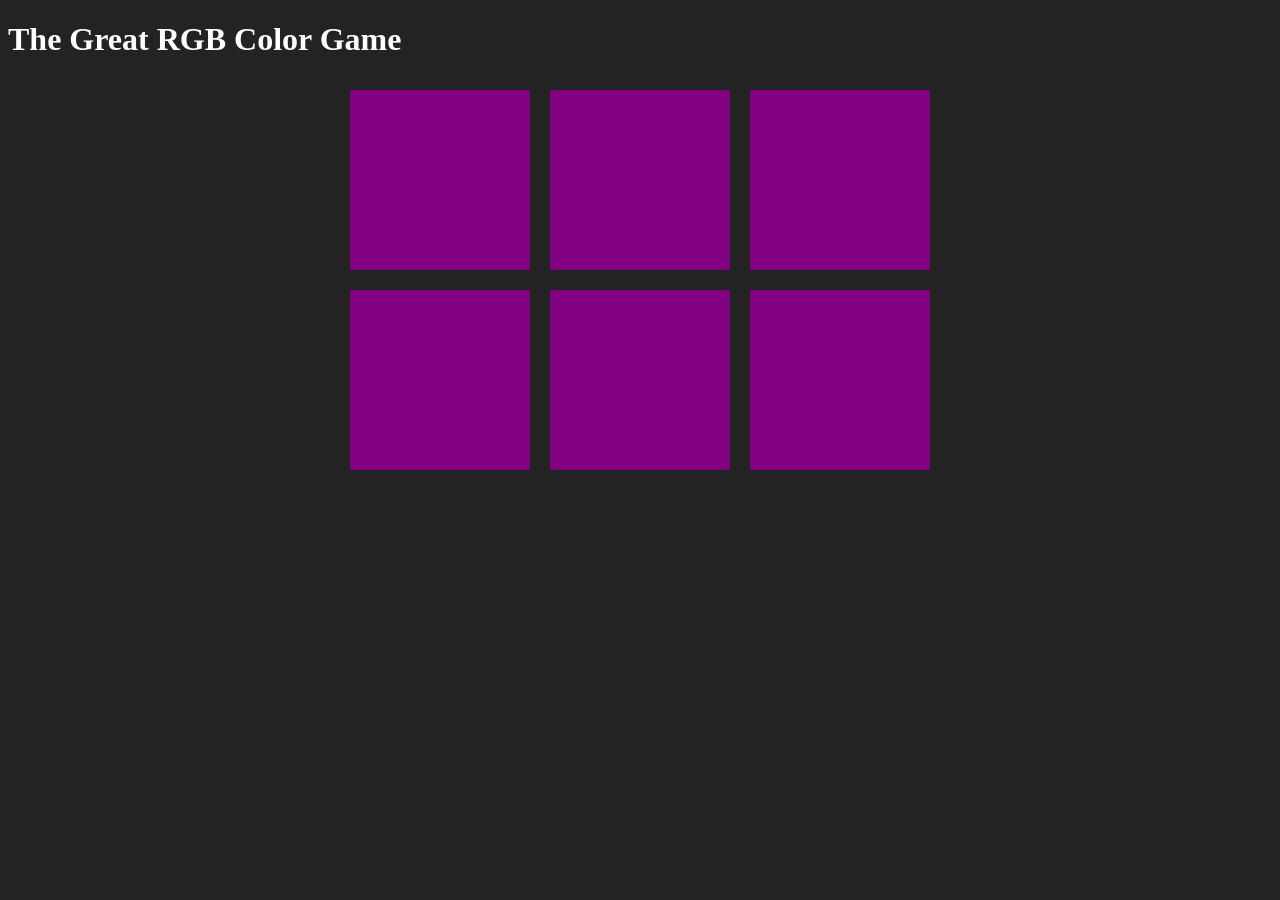
==== colorGame.html @ 60a4211c "add code to js for assigning colors to boxes" ====
<!DOCTYPE html>
<html>
<head>
    <title>Color Game</title>
    <link rel="stylesheet" type="text/css" href="colorGame.css">
</head>
<body>

<h1>The Great RGB Color Game</h1>

<div id="container">

    <div class="square"></div>
    <div class="square"></div>
    <div class="square"></div>
    <div class="square"></div>
    <div class="square"></div>
    <div class="square"></div>

</div>


</body>
</html>
---- colorGame.css ----
body {
    background-color: #232323;
}

.square {
    width: 30%;
    background: purple;
    padding-bottom: 30%;
    float: left;
    margin: 1.66%
}

#container {
    margin: 0 auto;
    max-width: 600px;
}

h1 {
    color: white;
}
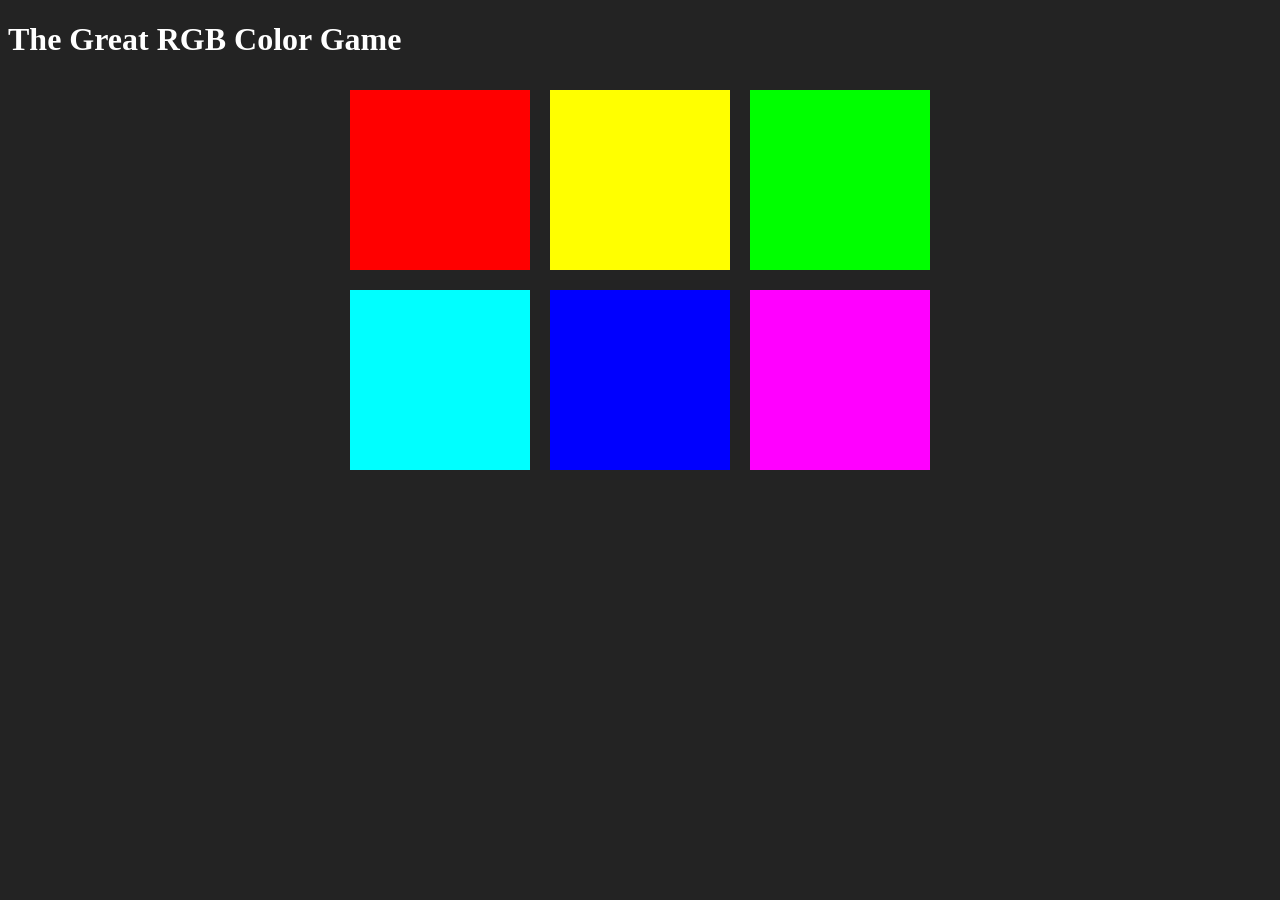
==== commit e3632d48: "corrected js error" ====
--- a/colorGame.html
+++ b/colorGame.html
@@ -16,9 +16,8 @@
     <div class="square"></div>
     <div class="square"></div>
     <div class="square"></div>
-
 </div>
 
-
+<script src="colorGame.js"></script>
 </body>
 </html>
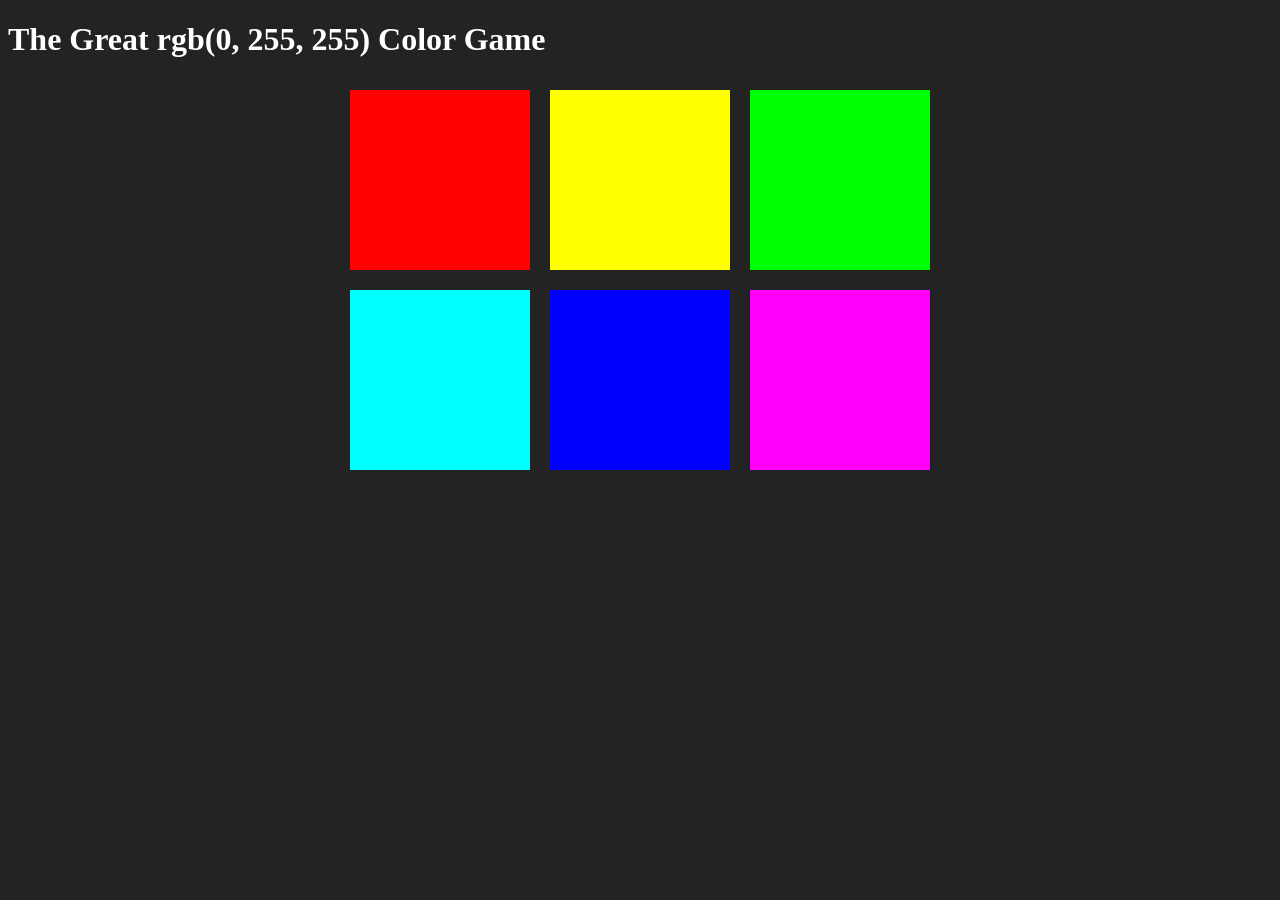
==== commit 3e00093e: "add simple logic to game" ====
--- a/colorGame.html
+++ b/colorGame.html
@@ -6,7 +6,7 @@
 </head>
 <body>
 
-<h1>The Great RGB Color Game</h1>
+<h1>The Great <span id="colorDisplay">RGB</span> Color Game</h1>
 
 <div id="container">
 
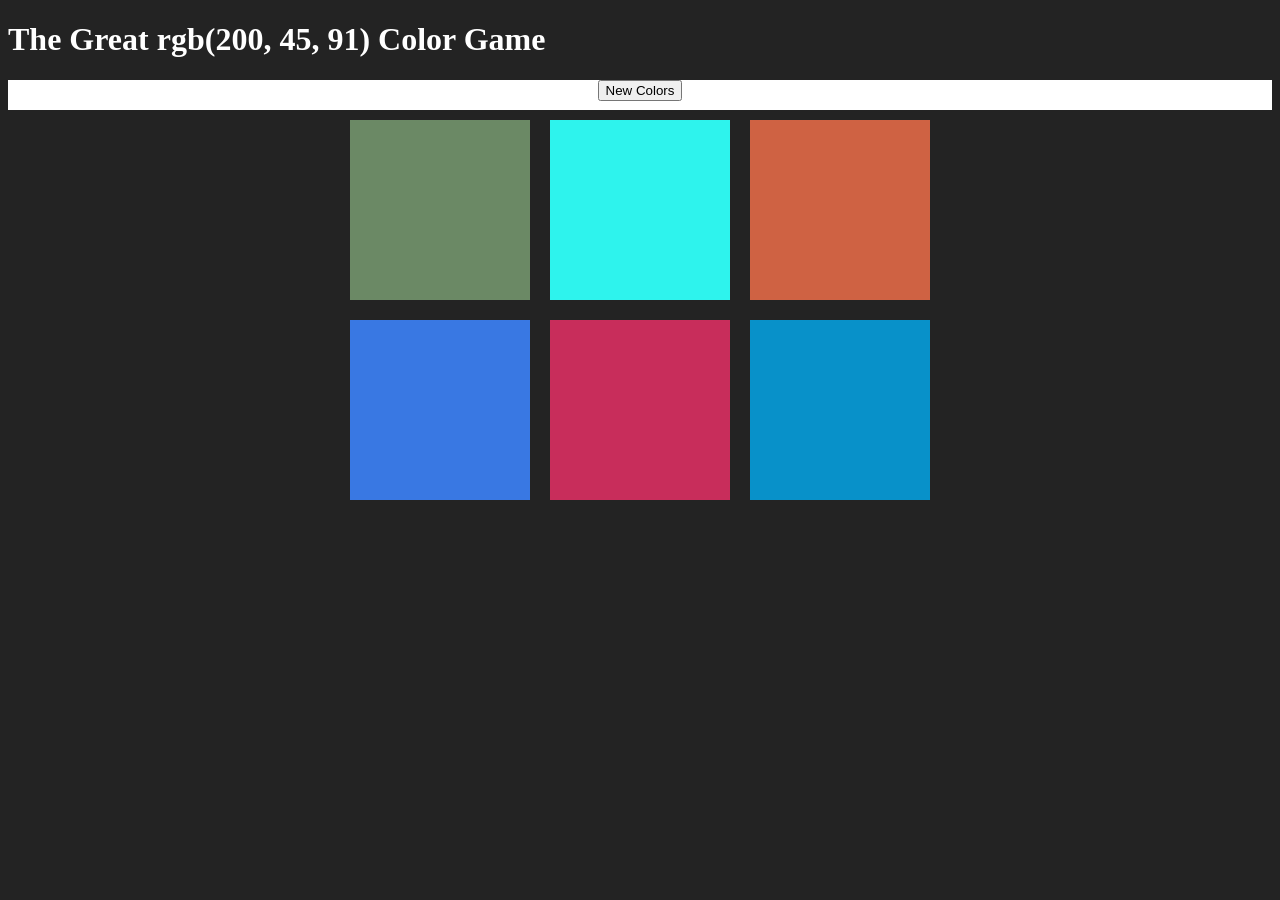
==== commit 7b7a0ef8: "add reset functionality" ====
--- a/colorGame.html
+++ b/colorGame.html
@@ -7,6 +7,11 @@
 <body>
 
 <h1>The Great <span id="colorDisplay">RGB</span> Color Game</h1>
+
+<div id="stripe">
+<button id="reset">New Colors</button>
+<span id="message"></span>
+</div>
 
 <div id="container">
 
--- a/colorGame.css
+++ b/colorGame.css
@@ -17,4 +17,11 @@
 
 h1 {
     color: white;
+}
+
+#stripe {
+    background: white;
+    height: 30px;
+    text-align: center;
+    color: black;
 }
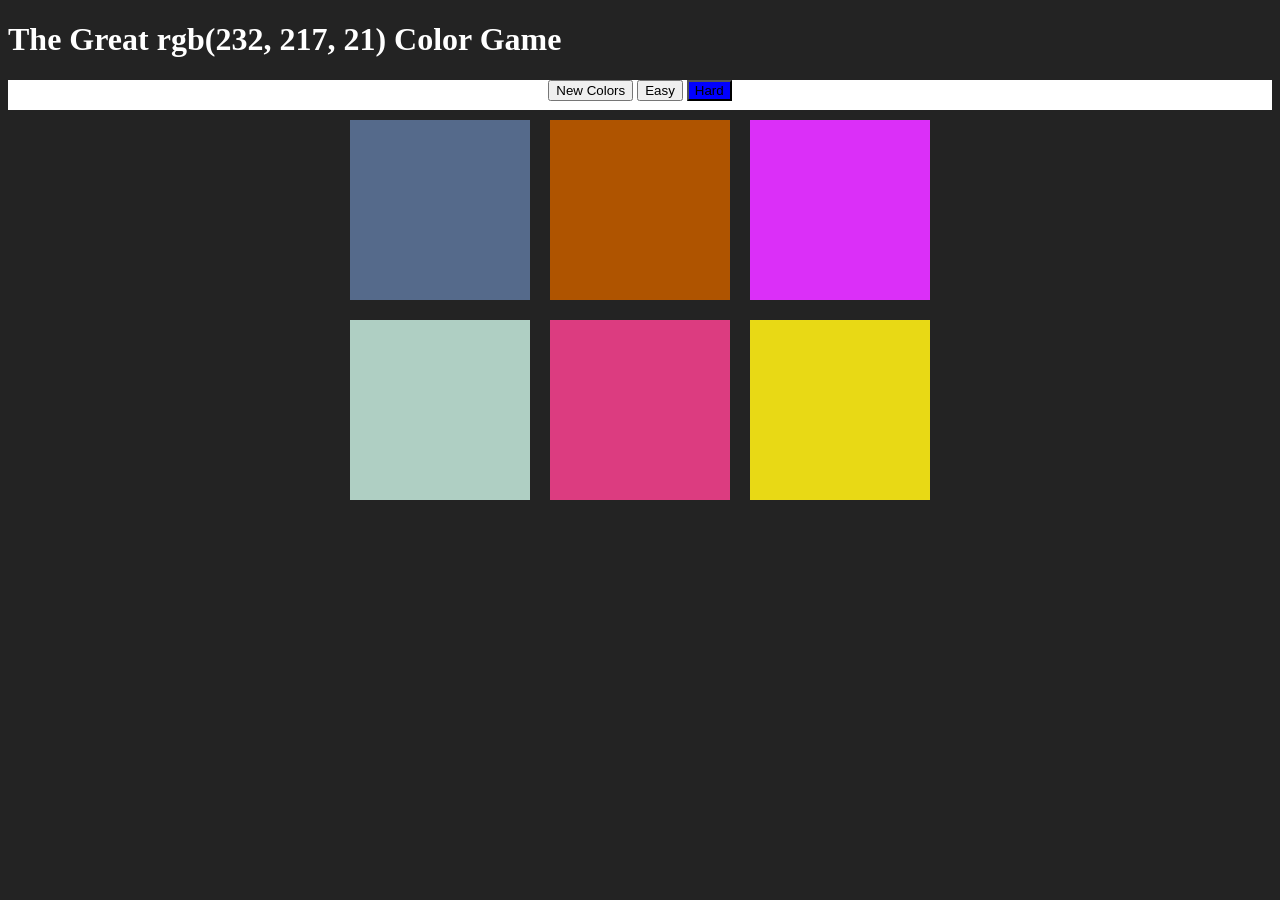
==== commit 65b34951: "add easy and hard modes and cleaned up logic a bit" ====
--- a/colorGame.html
+++ b/colorGame.html
@@ -11,6 +11,8 @@
 <div id="stripe">
 <button id="reset">New Colors</button>
 <span id="message"></span>
+<button id="easyBtn">Easy</button>
+<button id="hardBtn" class="selected">Hard</button>
 </div>
 
 <div id="container">
--- a/colorGame.css
+++ b/colorGame.css
@@ -24,4 +24,8 @@
     height: 30px;
     text-align: center;
     color: black;
+}
+
+.selected {
+    background: blue;
 }
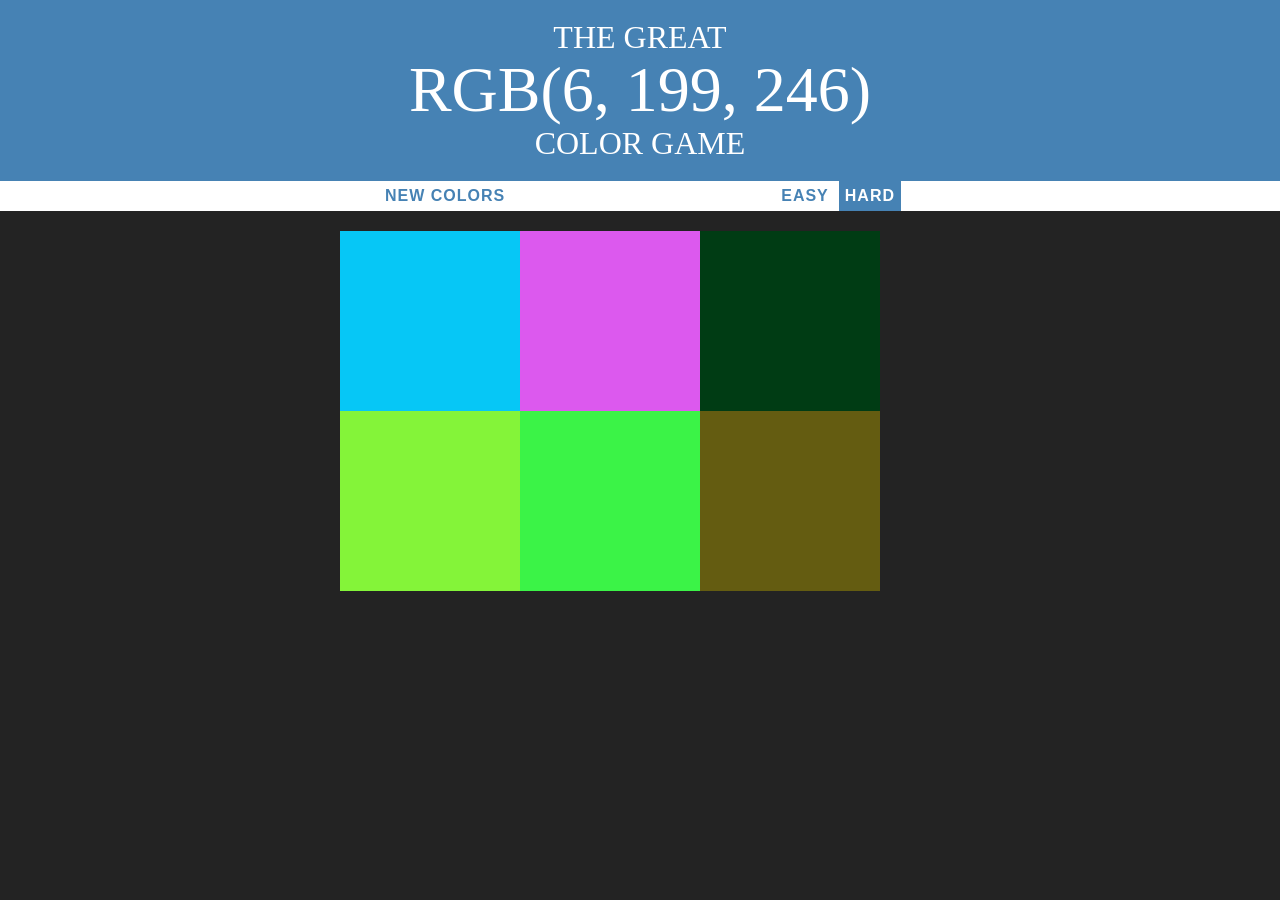
==== commit 406569a1: "add css improvements" ====
--- a/colorGame.html
+++ b/colorGame.html
@@ -6,7 +6,11 @@
 </head>
 <body>
 
-<h1>The Great <span id="colorDisplay">RGB</span> Color Game</h1>
+<h1>The Great
+<br>
+ <span id="colorDisplay">RGB</span>
+ <br>
+ Color Game</h1>
 
 <div id="stripe">
 <button id="reset">New Colors</button>
--- a/colorGame.css
+++ b/colorGame.css
@@ -1,5 +1,7 @@
 body {
     background-color: #232323;
+    margin: 0;
+    font-family: "Monserrat", "Avenir";
 }
 
 .square {
@@ -8,15 +10,35 @@
     padding-bottom: 30%;
     float: left;
     margin: 1.66%
+    border-radius: 15%;
+    transition: background 0.6s;
+    -webkit-transition: background 0.6s;
+    -moz-transition: background 0.6s;
 }
 
 #container {
-    margin: 0 auto;
+    margin: 20px auto;
     max-width: 600px;
 }
 
 h1 {
+    text-align: center;
+    line-height: 1.1;
     color: white;
+    font-weight: normal;
+    background: steelblue;
+    margin: 0;
+    text-transform: uppercase;
+    padding: 20px 0;
+}
+
+#colorDisplay {
+    font-size: 200%;
+}
+
+#message {
+    display: inline-block;
+    width: 20%;
 }
 
 #stripe {
@@ -27,5 +49,25 @@
 }
 
 .selected {
-    background: blue;
+    color: white;
+    background: steelblue;
+}
+
+button {
+    border: none;
+    background: none;
+    text-transform: uppercase;
+    height: 100%;
+    font-weight: 700;
+    color: steelblue;
+    letter-spacing: 1px;
+    font-size: inherit;
+    transition: all 0.3s;
+    -webkit-transition: all 0.3s;
+    -moz-transition: all 0.3s;
+}
+
+button:hover {
+    color: white;
+    background: steelblue;
 }
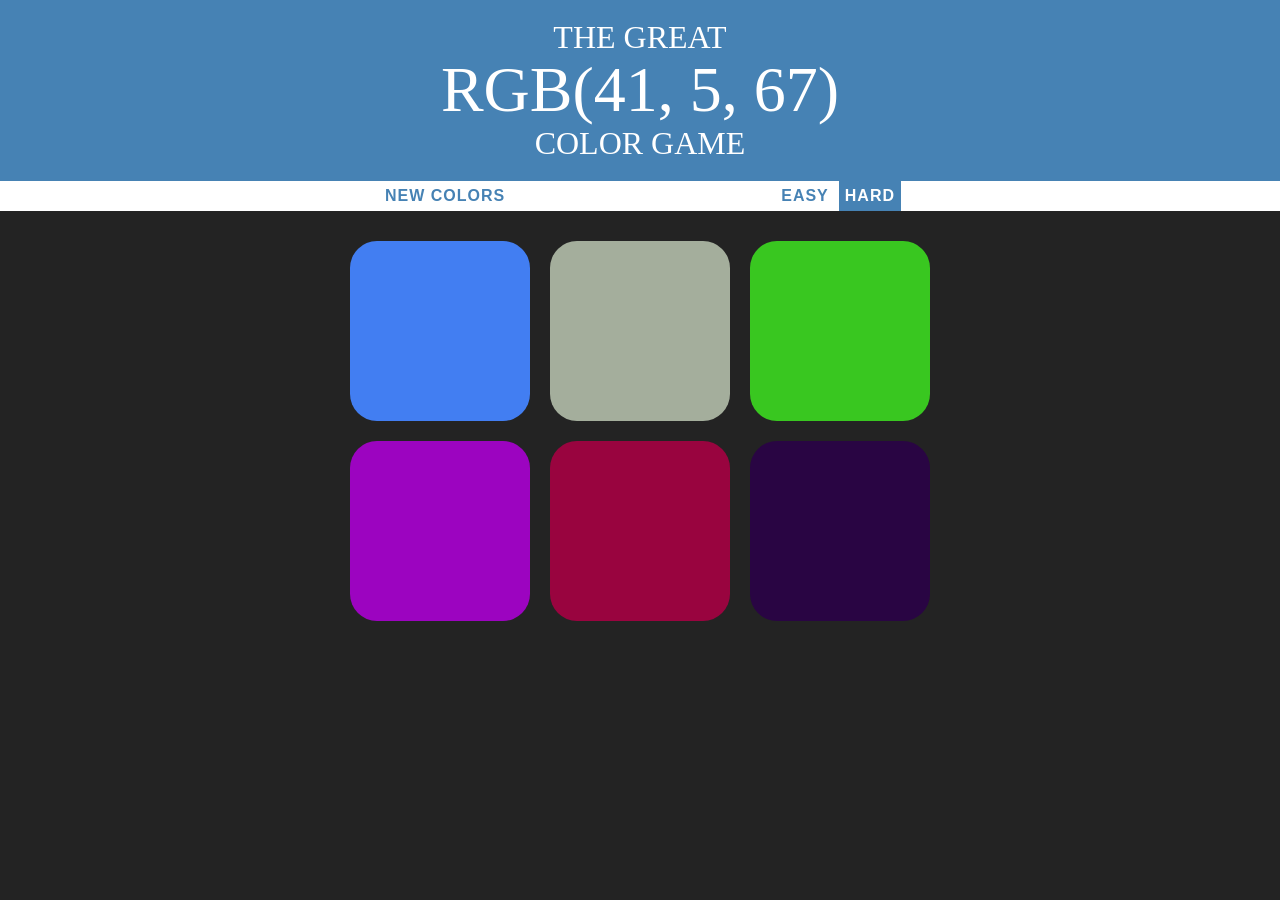
==== commit 047b8ec5: "refactor code" ====
--- a/colorGame.html
+++ b/colorGame.html
@@ -15,8 +15,8 @@
 <div id="stripe">
 <button id="reset">New Colors</button>
 <span id="message"></span>
-<button id="easyBtn">Easy</button>
-<button id="hardBtn" class="selected">Hard</button>
+<button class="mode">Easy</button>
+<button class="mode selected">Hard</button>
 </div>
 
 <div id="container">
--- a/colorGame.css
+++ b/colorGame.css
@@ -9,7 +9,7 @@
     background: purple;
     padding-bottom: 30%;
     float: left;
-    margin: 1.66%
+    margin: 1.66%;
     border-radius: 15%;
     transition: background 0.6s;
     -webkit-transition: background 0.6s;
@@ -65,6 +65,7 @@
     transition: all 0.3s;
     -webkit-transition: all 0.3s;
     -moz-transition: all 0.3s;
+    outline: none;
 }
 
 button:hover {
